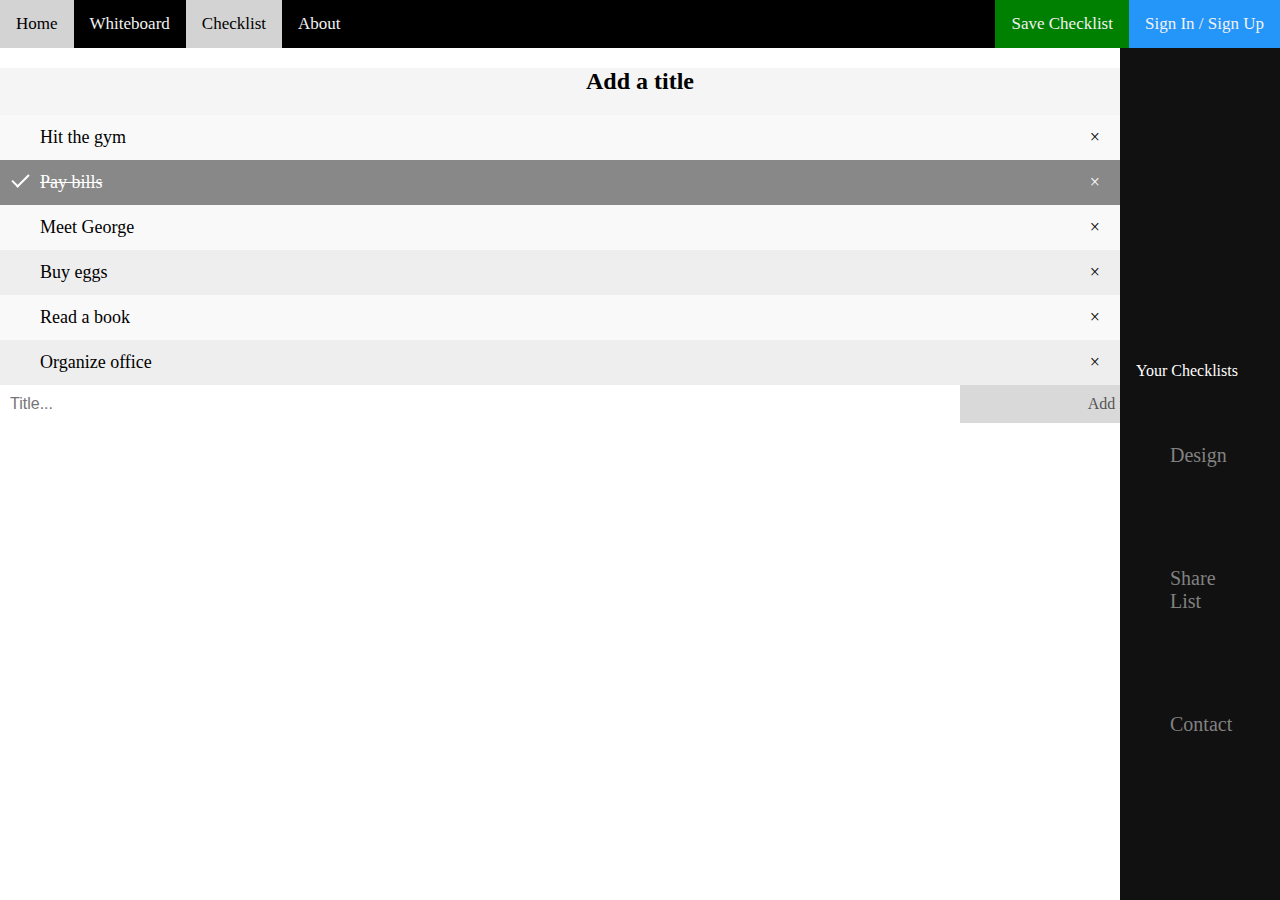
==== index.html @ 198873c7 "More stuff" ====
<!DOCTYPE html>
<html>

<head>
    <meta charset="utf-8">
    <link rel="stylesheet" href="styles.css">
    <title>Checklist</title>
    <style>
        body {
            margin: 0;
        }
        
        .topnav {
            overflow: hidden;
            background-color: black;
        }
        
        .topnav a {
            float: left;
            display: block;
            color: #f2f2f2;
            text-align: center;
            padding: 14px 16px;
            text-decoration: none;
            font-size: 17px;
        }
        
        .topnav a:hover {
            background-color: #D3D3D3;
            color: black;
        }
        
        .topnav a.active {
            background-color: #D3D3D3;
            color: black;
        }

    </style>
</head>

<body>

    <div class="topnav">

        <a href="">Home</a>
        <a href="">Whiteboard</a>
        <a class="active"  href="">Checklist</a>
        <a href="">About</a>
        <a style="float:right"  onclick="checkCookie()" class="BtnSignin">Sign In / Sign Up</a>
        <a style="float:right" onclick="checkCookie()" class="BtnSave">Save Checklist</a>


    </div>
    
    <div class="sidenav" style="right:0">
  <div class="dropdown">
        <button class="dropbtn" onclick="myFunction()">Your Checklists
      <i class="fa fa-caret-down"></i>
      </button>
      <div class="dropdown-content" id="myDropdown">
      <a href="#">Checklist 1</a>
          <a href="#">Checklist 2</a>
          <a href="#">Checklist 3</a>
      
      </div>
  <a href="#">Design</a>
  <a href="#">Share List</a>
  <a href="#">Contact</a>
        </div>
</div>

    <div contenteditable="true" id="myDIV" class="header">
  <h2>Add a title</h2>

        </div>

<ul id="myUL">
  <li>Hit the gym</li>
  <li class="checked">Pay bills</li>
  <li>Meet George</li>
  <li>Buy eggs</li>
  <li>Read a book</li>
  <li>Organize office</li>
</ul> 
    
    <div>
      <input type="text" id="myInput" placeholder="Title...">
  <span onclick="newElement()" class="addBtn">Add more</span>
    </div>

<script>
    // Create a "close" button and append it to each list item
var myNodelist = document.getElementsByTagName("LI");
var i;
for (i = 0; i < myNodelist.length; i++) {
  var span = document.createElement("SPAN");
  var txt = document.createTextNode("\u00D7");
  span.className = "close";
  span.appendChild(txt);
  myNodelist[i].appendChild(span);
}

// Click on a close button to hide the current list item
var close = document.getElementsByClassName("close");
var i;
for (i = 0; i < close.length; i++) {
  close[i].onclick = function() {
    var div = this.parentElement;
    div.style.display = "none";
  }
}

// Add a "checked" symbol when clicking on a list item
var list = document.querySelector('ul');
list.addEventListener('click', function(ev) {
  if (ev.target.tagName === 'LI') {
    ev.target.classList.toggle('checked');
  }
}, false);

// Create a new list item when clicking on the "Add" button
function newElement() {
  var li = document.createElement("li");
  var inputValue = document.getElementById("myInput").value;
  var t = document.createTextNode(inputValue);
  li.appendChild(t);
  if (inputValue === '') {
    alert("You must write something!");
  } else {
    document.getElementById("myUL").appendChild(li);
  }
  document.getElementById("myInput").value = "";

  var span = document.createElement("SPAN");
  var txt = document.createTextNode("\u00D7");
  span.className = "close";
  span.appendChild(txt);
  li.appendChild(span);

  for (i = 0; i < close.length; i++) {
    close[i].onclick = function() {
      var div = this.parentElement;
      div.style.display = "none";
    }
  }
} 
    
    function setCookie(cname, cvalue, exdays) {
  var d = new Date();
  d.setTime(d.getTime() + (exdays * 24 * 60 * 60 * 1000));
  var expires = "expires="+d.toUTCString();
  document.cookie = cname + "=" + cvalue + ";" + expires + ";path=/";
}

function getCookie(cname) {
  var name = cname + "=";
  var ca = document.cookie.split(';');
  for(var i = 0; i < ca.length; i++) {
    var c = ca[i];
    while (c.charAt(0) == ' ') {
      c = c.substring(1);
    }
    if (c.indexOf(name) == 0) {
      return c.substring(name.length, c.length);
    }
  }
  return "";
}

function checkCookie() {
  var user = getCookie("username");
  if (user != "") {
    alert("Welcome again " + user);
  } else {
    user = prompt("Please enter your name:", "");
    if (user != "" && user != null) {
      setCookie("username", user, 365);
    }
  }
} 
    
    function myFunction() {
  document.getElementById("myDropdown").classList.toggle("show");
}

// Close the dropdown if the user clicks outside of it
window.onclick = function(e) {
  if (!e.target.matches('.dropbtn')) {
  var myDropdown = document.getElementById("myDropdown");
    if (myDropdown.classList.contains('show')) {
      myDropdown.classList.remove('show');
    }
  }
}
    
    </script>

</body>

</html>
---- styles.css ----
/* Include the padding and border in an element's total width and height */
* {
  box-sizing: border-box;
}

/* Remove margins and padding from the list */
ul {
  list-style-type: none;
  margin: 0;
  padding: 0;
  background-color: #f1f1f1;
  overflow: auto;   
  height: 100%;
}

/* Style the list items */
ul li {
  cursor: pointer;
  position: relative;
  padding: 12px 8px 12px 40px;
  background: #eee;
  font-size: 18px;
  transition: 0.2s;
    padding-right: 300px;

  /* make the list items unselectable */
  -webkit-user-select: none;
  -moz-user-select: none;
  -ms-user-select: none;
  user-select: none;
}

li a {
  display: block;
  color: #000;
  padding: 8px 16px;
  text-decoration: none;
}

li a.active {
  background-color: #4CAF50;
  color: white;
}

li a:hover:not(.active) {
  background-color: #555;
  color: white;
}

/* Set all odd list items to a different color (zebra-stripes) */
ul li:nth-child(odd) {
  background: #f9f9f9;
}

/* Darker background-color on hover */
ul li:hover {
  background: #ddd;
}

/* When clicked on, add a background color and strike out text */
ul li.checked {
  background: #888;
  color: #fff;
  text-decoration: line-through;
}

/* Add a "checked" mark when clicked on */
ul li.checked::before {
  content: '';
  position: absolute;
  border-color: #fff;
  border-style: solid;
  border-width: 0 2px 2px 0;
  top: 10px;
  left: 16px;
  transform: rotate(45deg);
  height: 15px;
  width: 7px;
}

/* Style the close button */
.close {
  position: absolute;
  right: 0;
  top: 0;
  padding: 12px 16px 12px 16px;
    padding-right: 180px;
}

.close:hover {
  background-color: #f44336;
  color: white;
}

/* Style the header */
.header {
  background-color: #F5F5F5;
  padding: 0px 0px;
  color: black;
  text-align: center;
}

/* Clear floats after the header */
.header:after {
  content: "";
  display: table;
  clear: both;
}

/* Style the input */
input {
  margin: 0;
  border: none;
  border-radius: 0;
  width: 75%;
  padding: 10px;
  float: left;
  font-size: 16px;
}

/* Style the "Add" button */
.addBtn {
  padding: 10px;
  width: 25%;
  background: #d9d9d9;
  color: #555;
  float: left;
  text-align: center;
  font-size: 16px;
  cursor: pointer;
  transition: 0.3s;
  border-radius: 0;
}

.addBtn:hover {
  background-color: #bbb;
}

 /* The sidebar menu */
.sidenav {
  height: 100%; /* Full-height: remove this if you want "auto" height */
  width: 160px; /* Set the width of the sidebar */
  position:fixed;
    background-color: #111; /* Black */
     z-index: 1; /* Stay on top */
  top: 1; /* Stay at the top */
  overflow-x: hidden; /* Disable horizontal scroll */
  padding-top: 300px;
   
}

/* The navigation menu links */
.sidenav a {
  padding: 6px 8px 6px 16px;
  text-decoration: none;
  font-size: 20px;
  color: #818181;
  display: block;
    padding: 50px;
}

/* When you mouse over the navigation links, change their color */
.sidenav a:hover {
  color: #f1f1f1;
}

/* Style page content */
.main {
  margin-right: 160px; /* Same as the width of the sidebar */
  padding: 0px 10px;
}

/* On smaller screens, where height is less than 450px, change the style of the sidebar (less padding and a smaller font size) */
@media screen and (max-height: 450px) {
  .sidenav {padding-top: 15px;}
  .sidenav a {font-size: 18px;}
} 

html,
body {
    margin:0;
}

.BtnSignin {
  padding: 20px;
  background: #2495f9;
  color: #555;
  float: left;
  text-align: center;
  font-size: 16px;
  cursor: pointer;
  transition: 0.3s;
  border-radius: 0;
}

.BtnSave {
  padding: 20px;
  background: Green;
  color: #555;
  float: left;
  text-align: center;
  font-size: 16px;
  cursor: pointer;
  transition: 0.3s;
  border-radius: 0;
}

.dropdown {
  float: left;
  overflow: hidden;
}

.dropdown .dropbtn {
  font-size: 16px;  
  border: none;
  outline: none;
  color: white;
  padding: 14px 16px;
  background-color: inherit;
  font-family: inherit;
  margin: 0;
}

.dropdown-content {
  display: none;
  position: absolute;
  background-color: #f9f9f9;
  min-width: 160px;
  box-shadow: 0px 8px 16px 0px rgba(0,0,0,0.2);
  z-index: 1;
}

.dropdown-content a {
  float: none;
  color: black;
  padding: 12px 16px;
  text-decoration: none;
  display: block;
  text-align: left;
}

.dropdown-content a:hover {
  background-color: #ddd;
}

.dropdown:hover .dropdown-content {
  display: block;
}
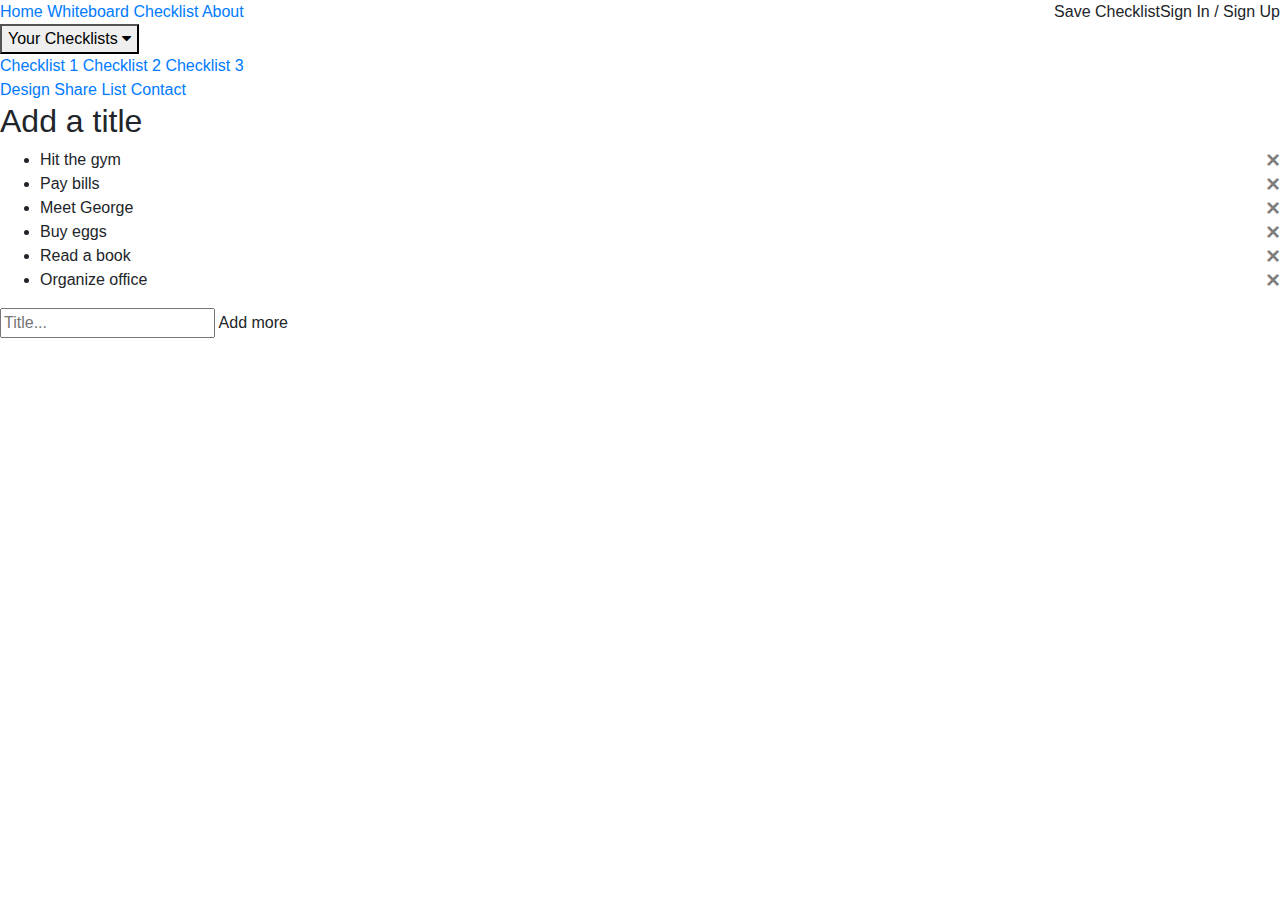
==== commit 5d534ca3: "Tests" ====
--- a/index.html
+++ b/index.html
@@ -2,40 +2,19 @@
 <html>
 
 <head>
+    <link rel="stylesheet" href="https://maxcdn.bootstrapcdn.com/bootstrap/4.0.0/css/bootstrap.min.css" integrity="sha384-Gn5384xqQ1aoWXA+058RXPxPg6fy4IWvTNh0E263XmFcJlSAwiGgFAW/dAiS6JXm" crossorigin="anonymous">
+        <script src="https://code.jquery.com/jquery-3.2.1.slim.min.js" integrity="sha384-KJ3o2DKtIkvYIK3UENzmM7KCkRr/rE9/Qpg6aAZGJwFDMVNA/GpGFF93hXpG5KkN" crossorigin="anonymous"></script>
+        <script src="https://cdnjs.cloudflare.com/ajax/libs/popper.js/1.12.9/umd/popper.min.js" integrity="sha384-ApNbgh9B+Y1QKtv3Rn7W3mgPxhU9K/ScQsAP7hUibX39j7fakFPskvXusvfa0b4Q" crossorigin="anonymous"></script>
+        <script src="https://maxcdn.bootstrapcdn.com/bootstrap/4.0.0/js/bootstrap.min.js" integrity="sha384-JZR6Spejh4U02d8jOt6vLEHfe/JQGiRRSQQxSfFWpi1MquVdAyjUar5+76PVCmYl" crossorigin="anonymous"></script>
+        <link href="https://stackpath.bootstrapcdn.com/font-awesome/4.7.0/css/font-awesome.min.css" rel="stylesheet">
+        <link rel="stylesheet" href="styles/styles.css">
+        <script src="scripts/list-controller.js"></script>
+        <script src="scripts/login-mocker.js"></script>
+        
     <meta charset="utf-8">
-    <link rel="stylesheet" href="styles.css">
+   
     <title>Checklist</title>
-    <style>
-        body {
-            margin: 0;
-        }
-        
-        .topnav {
-            overflow: hidden;
-            background-color: black;
-        }
-        
-        .topnav a {
-            float: left;
-            display: block;
-            color: #f2f2f2;
-            text-align: center;
-            padding: 14px 16px;
-            text-decoration: none;
-            font-size: 17px;
-        }
-        
-        .topnav a:hover {
-            background-color: #D3D3D3;
-            color: black;
-        }
-        
-        .topnav a.active {
-            background-color: #D3D3D3;
-            color: black;
-        }
-
-    </style>
+  
 </head>
 
 <body>
@@ -43,7 +22,7 @@
     <div class="topnav">
 
         <a href="">Home</a>
-        <a href="">Whiteboard</a>
+        <a href="whiteboard.html">Whiteboard</a>
         <a class="active"  href="">Checklist</a>
         <a href="">About</a>
         <a style="float:right"  onclick="checkCookie()" class="BtnSignin">Sign In / Sign Up</a>
@@ -89,7 +68,7 @@
     </div>
 
 <script>
-    // Create a "close" button and append it to each list item
+     // Create a "close" button and append it to each list item
 var myNodelist = document.getElementsByTagName("LI");
 var i;
 for (i = 0; i < myNodelist.length; i++) {
@@ -145,39 +124,40 @@
   }
 } 
     
-    function setCookie(cname, cvalue, exdays) {
-  var d = new Date();
-  d.setTime(d.getTime() + (exdays * 24 * 60 * 60 * 1000));
-  var expires = "expires="+d.toUTCString();
-  document.cookie = cname + "=" + cvalue + ";" + expires + ";path=/";
+const form = document.querySelector('form')
+const ul = document.querySelector('ul')
+const button = document.querySelector('button')
+const input = document.getElementById('item')
+let itemsArray = localStorage.getItem('items') ? JSON.parse(localStorage.getItem('items')) : []
+
+localStorage.setItem('items', JSON.stringify(itemsArray))
+const data = JSON.parse(localStorage.getItem('items'))
+
+const liMaker = text => {
+  const li = document.createElement('li')
+  li.textContent = text
+  ul.appendChild(li)
 }
 
-function getCookie(cname) {
-  var name = cname + "=";
-  var ca = document.cookie.split(';');
-  for(var i = 0; i < ca.length; i++) {
-    var c = ca[i];
-    while (c.charAt(0) == ' ') {
-      c = c.substring(1);
-    }
-    if (c.indexOf(name) == 0) {
-      return c.substring(name.length, c.length);
-    }
+form.addEventListener('submit', function(e) {
+  e.preventDefault()
+
+  itemsArray.push(input.value)
+  localStorage.setItem('items', JSON.stringify(itemsArray))
+  liMaker(input.value)
+  input.value = ''
+})
+
+data.forEach(item => {
+  liMaker(item)
+})
+
+button.addEventListener('click', function() {
+  localStorage.clear()
+  while (ul.firstChild) {
+    ul.removeChild(ul.firstChild)
   }
-  return "";
-}
-
-function checkCookie() {
-  var user = getCookie("username");
-  if (user != "") {
-    alert("Welcome again " + user);
-  } else {
-    user = prompt("Please enter your name:", "");
-    if (user != "" && user != null) {
-      setCookie("username", user, 365);
-    }
-  }
-} 
+})
     
     function myFunction() {
   document.getElementById("myDropdown").classList.toggle("show");
@@ -192,7 +172,6 @@
     }
   }
 }
-    
     </script>
 
 </body>
